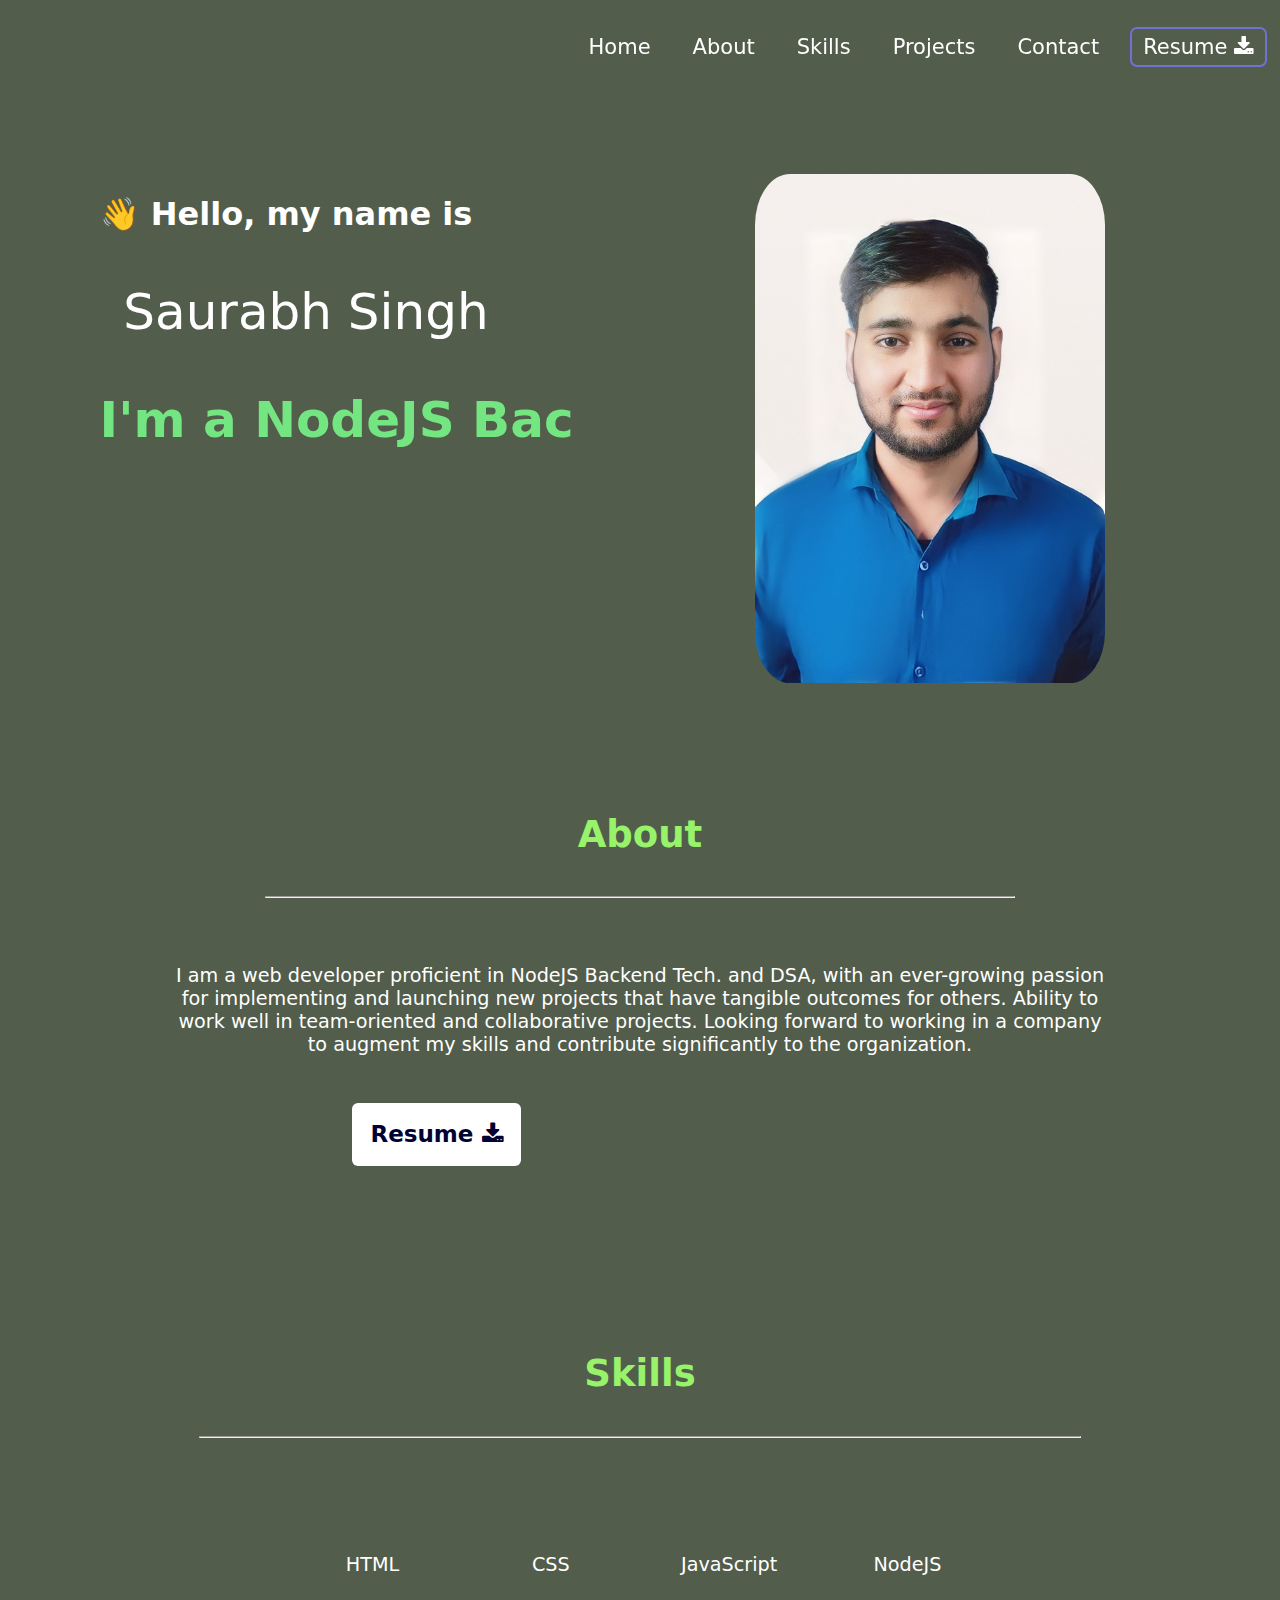
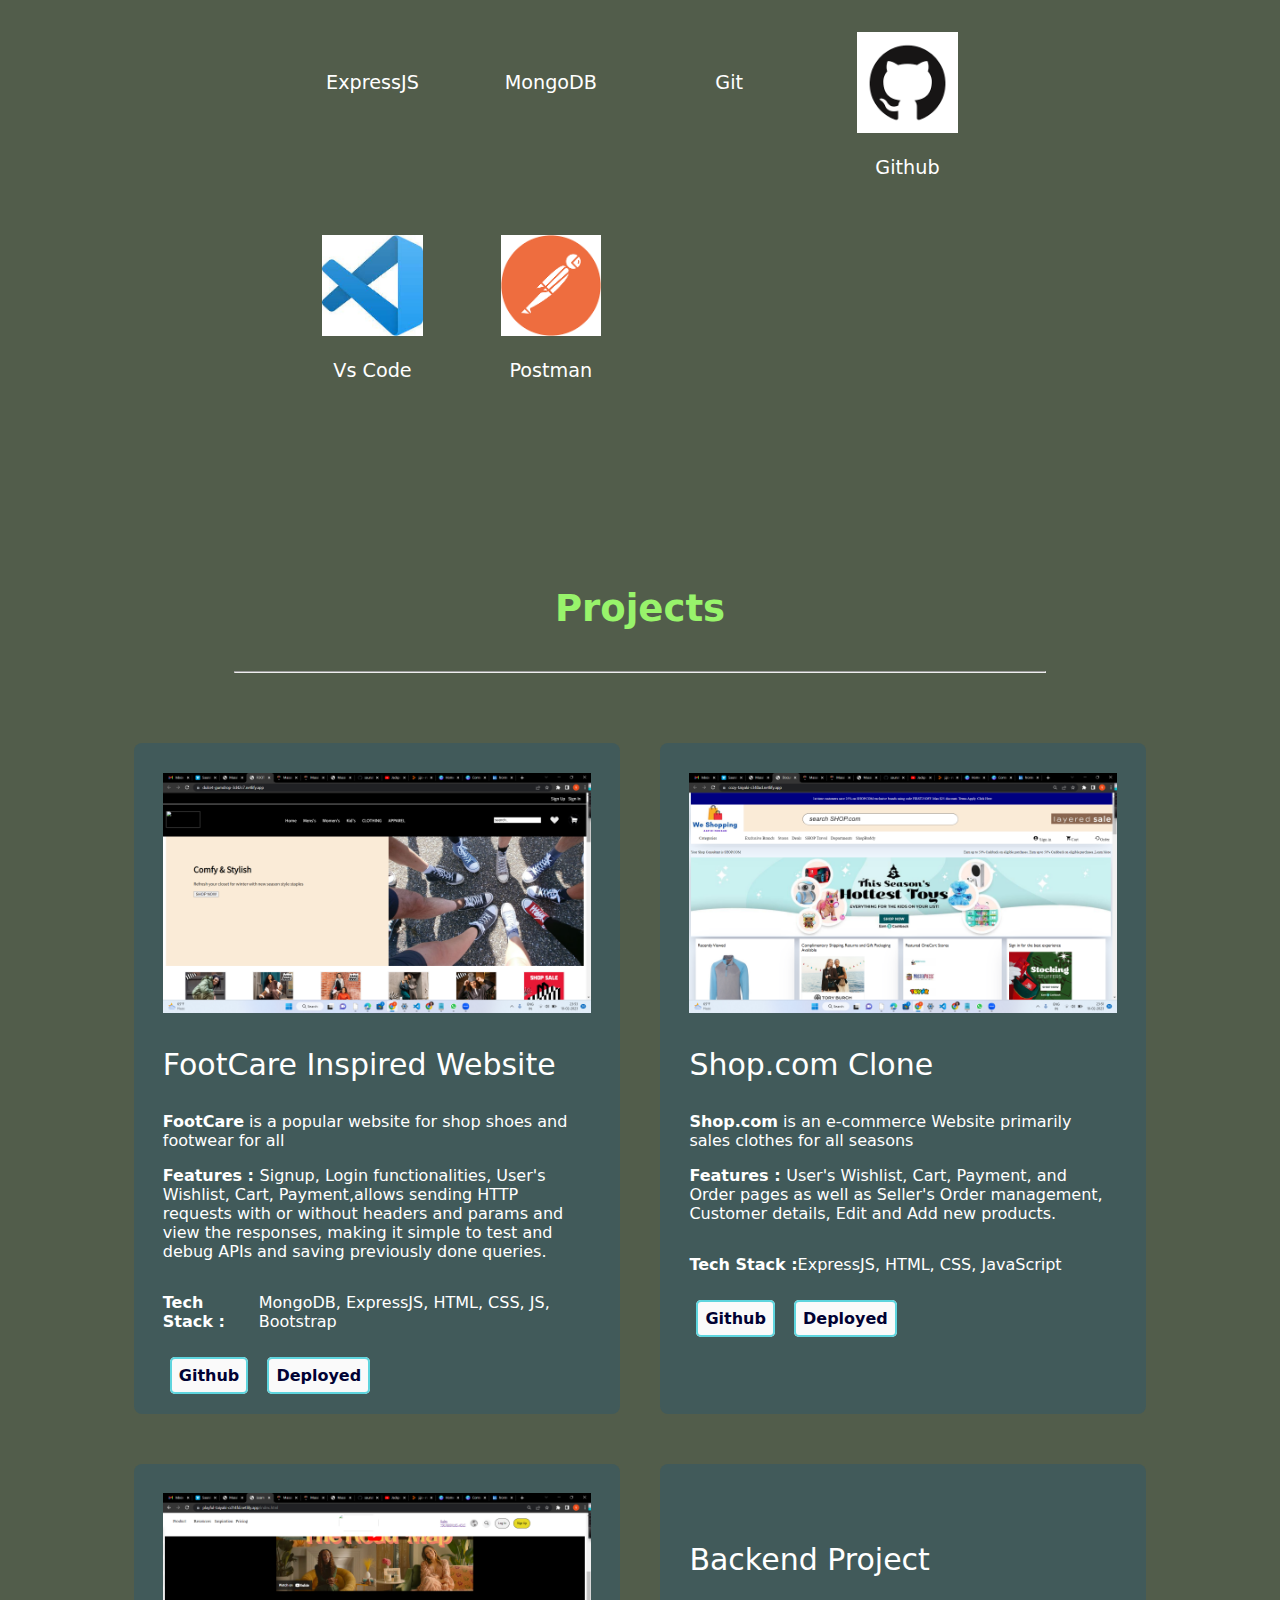
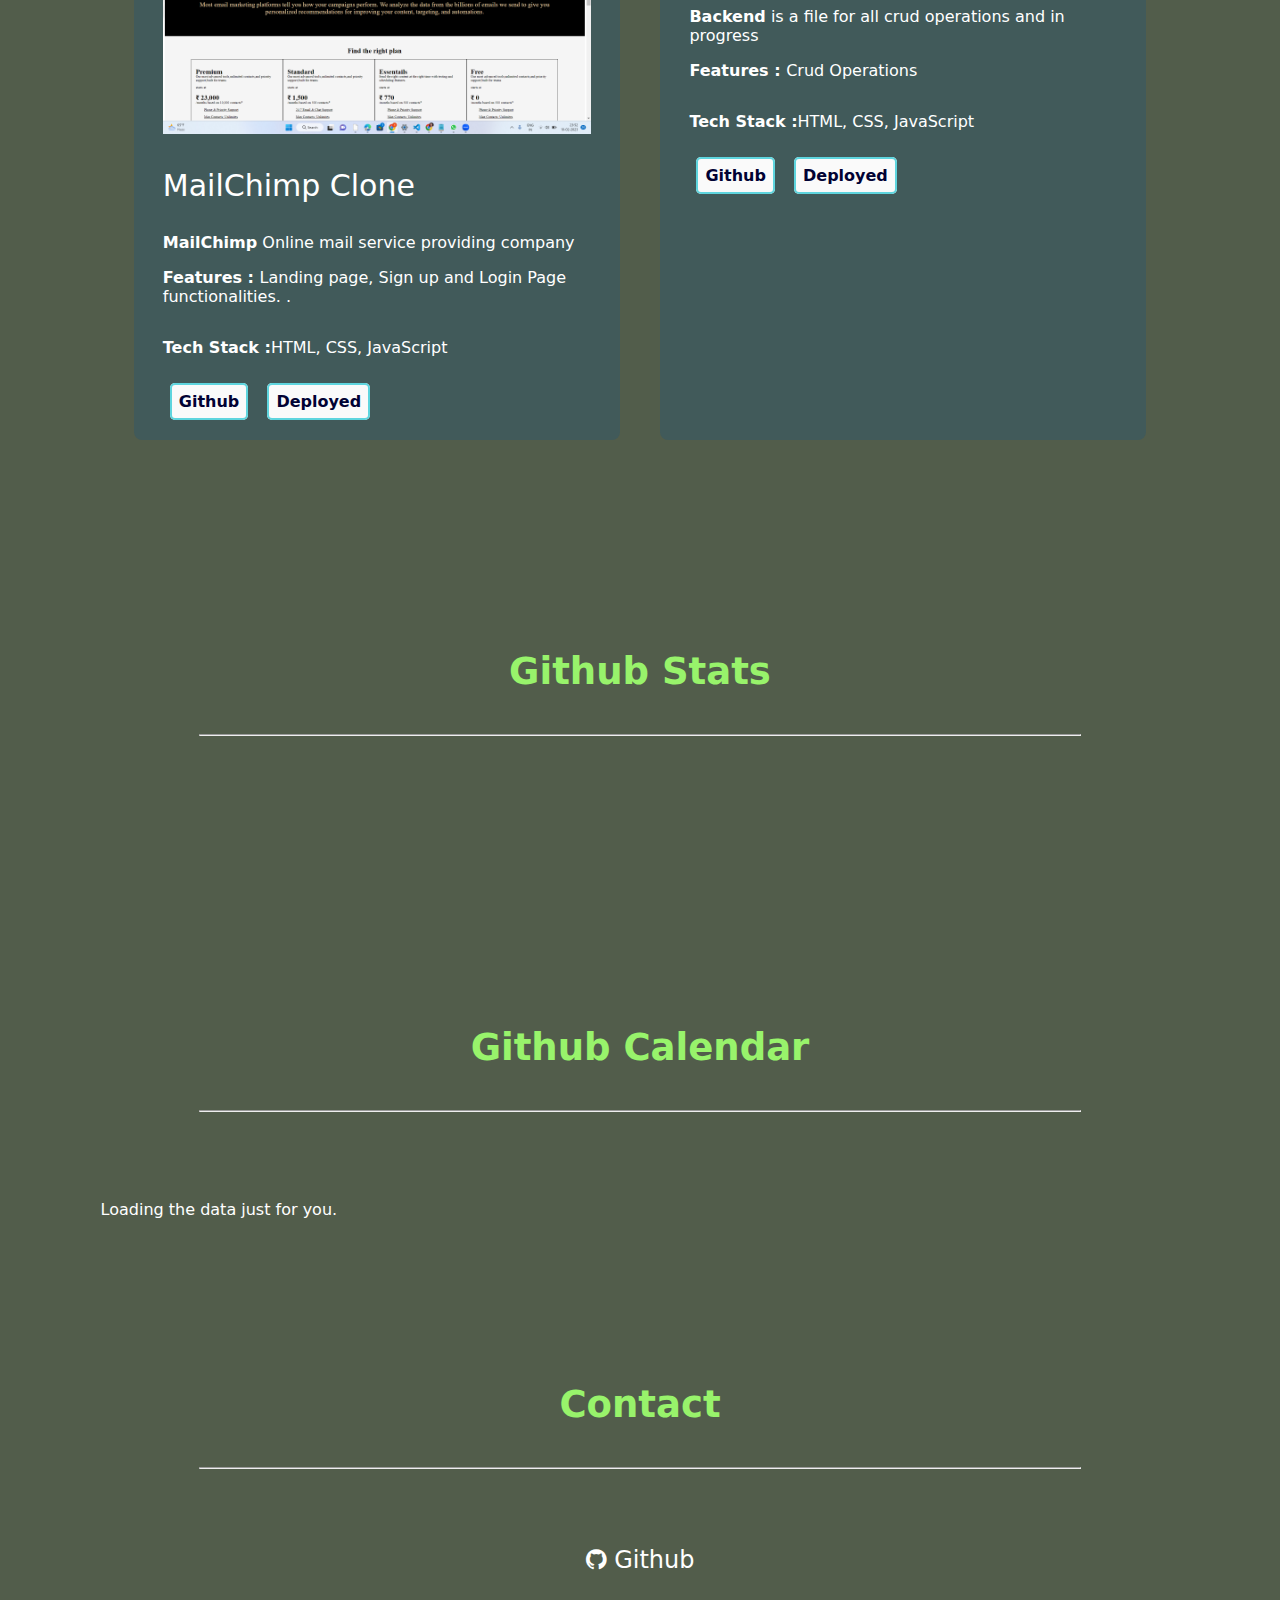
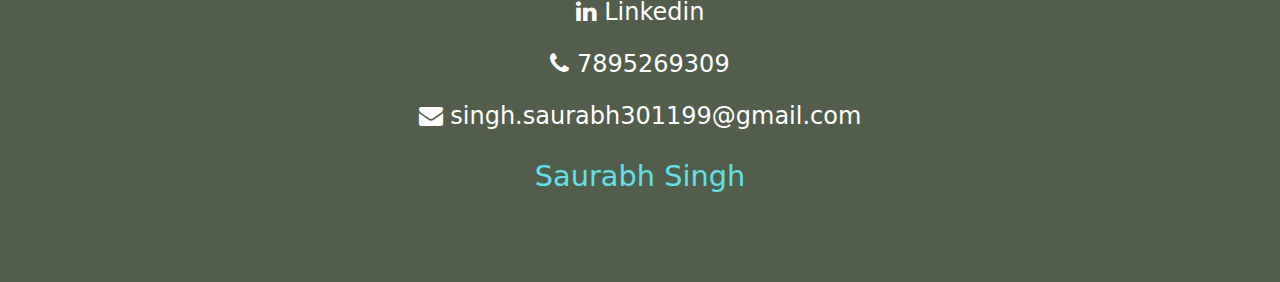
==== portfolio/index.html @ 4426aba9 "portfolio" ====
<!DOCTYPE html>
<html lang="en">
<head>
    <meta charset="UTF-8">
    <meta http-equiv="X-UA-Compatible" content="IE=edge">
    <meta name="viewport" content="width=device-width, initial-scale=1.0">
    <title>Portfolio_Saurabh_Singh</title>
    <link rel="stylesheet" href="index.css">
    <link rel="stylesheet" href="https://cdnjs.cloudflare.com/ajax/libs/font-awesome/4.7.0/css/font-awesome.min.css">
    <script
    src="https://cdn.rawgit.com/IonicaBizau/github-calendar/gh-pages/dist/github-calendar.min.js"
  >
  </script>

  <link
  rel="stylesheet"
  href="https://unpkg.com/github-calendar@latest/dist/github-calendar-responsive.css"
/>
</head>
<body>
    <div id="mySidebar" class="sidebar">
        <a href="javascript:void(0)" class="closebtn" onclick="closeNav()">×</a>
       <div>
        <a href="#home" >Home</a>
        <a href="#about"  >About</a>
        <a href="#skills"  >Skills</a>
        <a href="#projects" >Projects</a>
        <a href="#contact"  >Contact</a>
        <a href="./resume/Saurabh_Singh_Resume.pdf"  download>Resume <i class="fa fa-download"></i></a>
    </div>
      </div>
      <div id="main">
        <button class="openbtn" onclick="openNav()">☰</button>  
     
    </div>


    <div id="nav-menu">       
<p class="name"> <Saurabh Singh /></p>     
        <div>
<a href="#home" class="nav-link home" >Home</a>
<a href="#about" class="nav-link about" >About</a>
<a href="#skills" class="nav-link skills" >Skills</a>
<a href="#projects" class="nav-link projects" >Projects</a>
<a href="#contact" class="nav-link contact" >Contact</a>
<a href="./resume/Saurabh_Singh_Resume.pdf" class="nav-link resume" id="resume-button-1" download>Resume <i class="fa fa-download"></i></a>

</div>
    </div>

<div id="width">

    <div id="home">
        <div>
<h1>👋 Hello, my name is </h1>
<p id="user-detail-name">Saurabh Singh</p>
<h1 id="demo"><span> I'm a </span><span id="demo1" ></span> </h1>
        </div>
     
        <img class="home-img" src="images/Saurabh_pic.jpg" alt="">
   
    </div>

<!-------------------------------- About Section ---------------------------------------->

    <div id="about" class="about section">

    <h2 class="mid">About</h2>
    <hr>
    <p id="user-detail-intro">I am a web developer proficient in
        NodeJS Backend Tech. and DSA, with an ever-growing passion for 
        implementing and launching new projects that have tangible outcomes for others.
    Ability to work well in team-oriented and collaborative projects. Looking
        forward to working in a company to augment my skills and
        contribute significantly to the organization.
        </p>
    <!-- In my free time, I enjoy listening to podcasts, and read about indian mythology. Other than that, I love dancing, music and travelling. -->
<div id="aboutflex">
    <a href="./resume/Saurabh_Singh_Resume.pdf"  id="resume-button-2"  download>Resume <i class="fa fa-download"></i></a>
   
<div id="con">
    
    <a target="_blank" href="https://www.linkedin.com/in/saurabh-singh-192613257/"><img src="https://cdn-icons-png.flaticon.com/512/174/174857.png" alt=""></a>
   <a target="_blank" href="https://github.com/saurabhsingh457"> <img src="https://github.githubassets.com/images/modules/logos_page/GitHub-Mark.png" alt=""></a>
    <a target="_blank" href="mailto:singh.saurabh301199@gmail.com"><img src="https://w7.pngwing.com/pngs/105/439/png-transparent-white-and-blue-message-icon-illustration-email-computer-icons-symbol-message-inbox-by-gmail-envelope-miscellaneous-blue-angle-thumbnail.png" alt=""></a>
</div>

</div>
</div>


<!-------------------------------- Skills Section ---------------------------------------->


   <div id="skills">
    <h2 class="mid">Skills</h2>
    <hr>
    <div id="grid">
        
    <div class="skills-card">
        <img  class="skills-card-img" src="https://cdn.jsdelivr.net/gh/devicons/devicon/icons/html5/html5-original.svg" alt="">
        <p class="skills-card-name">HTML</p>
    </div>
    <div class="skills-card">
        <img  class="skills-card-img" src="https://cdn.jsdelivr.net/gh/devicons/devicon/icons/css3/css3-original.svg" alt="">
        <p class="skills-card-name">CSS</p>
    </div>
    <div class="skills-card">
        <img  class="skills-card-img" src="https://cdn.jsdelivr.net/gh/devicons/devicon/icons/javascript/javascript-original.svg" alt="">
        <p class="skills-card-name">JavaScript</p>
    </div>
    <div class="skills-card">
        <img  class="skills-card-img" src="https://chiranjeev-thapliyal.vercel.app/svg/nodejs.svg" alt="">
        <p class="skills-card-name">NodeJS</p>
    </div>
    <div class="skills-card">
        <img  class="skills-card-img" src="https://rohithanss.github.io/skills/expressJs.png" alt="">
        <p class="skills-card-name">ExpressJS</p>
    </div>
    <div class="skills-card">
        <img  class="skills-card-img" src="https://chiranjeev-thapliyal.vercel.app/svg/mongodb.svg" alt="">
        <p class="skills-card-name">MongoDB</p>
    </div>
    <!-- <div class="skills-card">
        <img  class="skills-card-img" src="https://assets.stickpng.com/thumbs/584830b5cef1014c0b5e4a9c.png" alt="">
        
        <p class="skills-card-name">Redis</p>
    </div> -->
    <div class="skills-card">
        <img  class="skills-card-img" src="https://chiranjeev-thapliyal.vercel.app/svg/git.svg" alt="">
        <p class="skills-card-name">Git</p>
    </div>
    <div class="skills-card">
        <img  class="skills-card-img" src="[data-uri]" alt="">
        <p class="skills-card-name">Github</p>
    </div>
    <div class="skills-card">
        <img  class="skills-card-img" src="[data-uri]" alt="">
        <p class="skills-card-name">Vs Code</p>
    </div>
    <div class="skills-card">
        <img  class="skills-card-img" src="[data-uri]" alt="">
        <p class="skills-card-name">Postman</p>
    </div>

   </div> 
</div>

<!-------------------------------- Project Section ---------------------------------------->

   <div id="projects">

    <h2 class="mid">Projects</h2>
    <hr>
    <div>

<div class="project-card" >
      
        <img src="images/footcare.png" alt="">
        <p class="project-title">FootCare Inspired Website</p>
        <div class="project-description"> 
           <p> <b>FootCare</b> is a popular website for shop shoes and footwear for all </p>
           <p><b> Features : </b> Signup, Login functionalities,  User's Wishlist, Cart, Payment,allows sending HTTP requests with or without headers and params and view the responses, making it simple to test and debug APIs and saving previously done queries. </p>
        </div>
        <div class="techstack">
            <p><b>Tech Stack : </b>  </p>
        <p class="project-tech-stack"> MongoDB, ExpressJS, HTML, CSS, JS, Bootstrap</p>
    </div>
    <div class="projectlinks">
        <br>
        <a target="_blank" href="https://github.com/saurabhsingh457/nonchalant-angle-7651/tree/main/Frontend" class="project-github-link">Github</a>
        <a target="_blank" href="https://cozy-taiyaki-c340ad.netlify.app" class="project-deployed-link">Deployed</a>
    </div>
    </div>

    <div class="project-card" >
        <img src="images/shop.com.png" alt="">
        <p class="project-title">Shop.com Clone</p>
        <div class="project-description"> 
           <p> <b>Shop.com</b>  is an e-commerce Website primarily sales clothes for all seasons</p>
           <p><b> Features : </b> User's Wishlist, Cart, Payment, and Order pages as well as Seller's Order management, Customer details, Edit and Add new products.</p>
        </div>
        <div class="techstack">
            <p><b>Tech Stack : </b>  </p>
        <p class="project-tech-stack">  ExpressJS, HTML, CSS, JavaScript</p>
       
    </div>
    <div class="projectlinks">
        <br>
        <a target="_blank" href="https://github.com/saurabhsingh457/jolly-business-4486-" class="project-github-link">Github</a>
        <a target="_blank" href="https://cozy-taiyaki-c340ad.netlify.app" class="project-deployed-link">Deployed</a>
    </div>
    </div>

    <div class="project-card" >
        <img src="images/mailchimp.png" alt="">
        <p class="project-title">MailChimp Clone </p>
        <div class="project-description"> 
            <p> <b> MailChimp</b> Online mail service providing company </p>
            <p><b> Features : </b> Landing page, Sign up and Login Page functionalities.
                .</p>
         </div>
        <div class="techstack">
            <p><b>Tech Stack :</b></p>
        <p class="project-tech-stack">HTML, CSS, JavaScript</p>
    
    </div>
    <div class="projectlinks">
        <br>
        <a target="_blank" href="https://github.com/saurabhsingh457/squeamish-territory-6213/tree/day5/Day-5" class="project-github-link">Github</a>
        <a target="_blank" href="https://playful-taiyaki-cd14fd.netlify.app" class="project-deployed-link">Deployed</a>
    </div>
    </div>

    <div class="project-card" >
        <img src="" alt="">
        <p class="project-title">Backend Project </p>
        <div class="project-description"> 
            <p> <b> Backend</b> is a file for all crud operations and in progress</p>
            <p><b> Features : </b> Crud Operations</p>
         </div>
        <div class="techstack">
            <p><b>Tech Stack : </b>  </p>
        <p class="project-tech-stack">HTML, CSS, JavaScript</p>
      
    </div>
    <div class="projectlinks">
        <br>
        <a target="_blank"  href="https://github.com/saurabhsingh457/ProjectBackend" class="project-github-link">Github</a>
        <a target="_blank" href="doubtful-yak-stole.cyclic.app" class="project-deployed-link">Deployed</a>
    </div>
    </div>

</div>
   </div>

<!-------------------------------- Github Section ---------------------------------------->

   <div id="stats">
    <h2 class="mid">Github Stats</h2>
    <hr>
<div>
<img  id="github-top-langs" src="https://github-readme-stats.vercel.app/api/top-langs/?username=saurabhsingh457&lans-count=4" alt="">

<div id="statsimg">
<img id="github-stats-card" src="https://github-readme-stats.vercel.app/api?username=saurabhsingh457&show_icons=true&locale=en" alt="">
<img  id="github-streak-stats" src="https://github-readme-streak-stats.herokuapp.com?user=saurabhsingh457&" alt="">
</div>

</div>
   </div>

   <div id="calendar">
    <h2 class="mid">Github Calendar</h2>
    <hr>
    <div  class="react-activity-calendar calendar">
        <!-- Loading stuff -->
        Loading the data just for you.
    </div>
</div>





<!-------------------------------- Contact Section ---------------------------------------->

   <div id="contact">

    <h2 class="mid">Contact</h2>
    <hr>
 
     
    <div class="contactflex">
     
      <a target="_blank" id="contact-github" href="https://github.com/saurabhsingh457"><p>  <i class="fa fa-github"></i> Github</p></a>
    </div>
    <div class="contactflex">
     
       <a target="_blank"  id="contact-linkedin" href="https://www.linkedin.com/in/saurabh-singh-192613257/"><p> <i class="fa fa-linkedin"></i> Linkedin</p></a>
    </div>
    <div class="contactflex">
     
     <a href=""> <p id="contact-phone"><i class="fa fa-phone"></i> 7895269309</p></a>
    </div>
    <div class="contactflex">  
         <a href="sendto:singh.saurabh301199@gmail.com" target="_blank"  id="contact-email"><p><i class="fa fa-envelope"></i> singh.saurabh301199@gmail.com</p></a>
    </div>
    <p class="name"> Saurabh Singh </p> 
   </div>

</div>

</body>
</html>
<script src="index.js"></script>
---- portfolio/index.css ----
body{
    color: white;
    margin: 0px;
    background-color: #525d4b;
    font-family: system-ui, -apple-system, BlinkMacSystemFont, "Segoe UI", Roboto,
      Oxygen, Ubuntu, Cantarell, "Open Sans", "Helvetica Neue", sans-serif;
  }
  
  #width {
    margin: 7%;
  }
  
  #nav-menu{
    display: flex;
    justify-content: space-between;
    position: sticky;
    top: 0px;
    transition: all 0.5s ease-out;
    padding: 3px;
    max-width: 100%;
    z-index: 3;
  }
  #resume-button-1 {
    border-radius: 7px;
    border: 2px solid rgb(113, 113, 211);
  }
  .nav-colored {
    background-color: rgb(80, 110, 110);
    width: 100%;
    z-index: 2;
  }
  
  #nav-menu > div {
    display: flex;
  vertical-align: middle;
  align-items: center;
  }
  
  .name {
    color: rgb(94, 226, 233);
    font-size: larger;
  }
  
  #nav-menu > div > a {
    padding: 6px 11px;
    font-size: 21px;
    margin: 4px 10px;
    color: white;
    text-decoration: none;
  }
  
  .nav-link:hover {
    background-color: rgb(86, 157, 157);
    border-radius: 5px;
    cursor: pointer;
  }
  
  #home {
    padding: 10px;
    display: flex;
    justify-content: space-between;
    height: max-content;
    overflow: hidden;
  }
  
  #home>img{
    width: 350px;
    margin: 0% 7%;
    border-radius: 10%;
    transition:transform .6s;
  top: 30%;
  left: 50%;
  
  }
  
  #home>img:hover{
    transform: scale(1.05);
  }
  
  #user-detail-name{
    justify-content: center;
    font-size: 50px;
    padding-left: 5%;
  }
  
  
  hr{
    width: 80%;
    margin-bottom: 7%;
  }
  
  #demo {
    color: rgb(115, 230, 130);
    font-size: 50px;
    margin: 5% 0%;
  }
  
  #resume-button-2{
    background-color: white;
    font-weight: bolder;
    font-size: larger;
   text-decoration: none;
    border-radius: 6px;
    padding: 2% 2%;
    color: #010234;
  }
  
  #resume-button-2:hover,#resume-button-1:hover {
    background-color: #75d9f1;
    border-radius: 7px;
    color: rgb(15, 15, 71);
    cursor: pointer;
  }
  
  #con > a >* {
    width: 36px;
    margin: 26px 8px 0px 8px;
  }
  
  #con {
    display: flex;
    justify-content: space-between;
  }
  
  #about {
   
    width: 85%;
    font-size: larger;
    display: block;
    margin: 10% auto;
   text-align: center;
   margin-bottom: 16%;
  }
  
  #aboutflex{
   display: flex;
   justify-content: space-around;
   margin-top: 5%;
  }
  
  #grid {
    display: grid;
    grid-template-columns: repeat(4, 1fr);
    gap: 9% 8%;
    width: 60%; 
    justify-content: center;
    margin: auto;
  }
  
  #grid>div{
    vertical-align: middle;
  text-align: center;
  transition:transform .2s;
  
  }
  
  #grid>div:hover{
    transform: scale(1.2);
  }
  
  #grid p{
  font-size: larger; 
  }
  
  #grid img {
    width: 80%;
  }
  
  .mid {
    display: flex;
    justify-content: center;
    font-size: 37px;
    color: rgb(152, 243, 107);;
    padding: 10px;
  }
  
  #projects{
    margin: 250px 4%;
  }
  
  #projects>div{
    display: grid;
  grid-template-columns: repeat(2,1fr);
  gap: 4%;
  }
  
  .project-card{
    background-color: rgb(65, 90, 90);
    padding: 6%;
    border-radius: 8px;
  }
  
  .project-card>img{
    width: 100%;
  }
  
  .project-card *:hover{
    color:rgb(101, 245, 233)
  }
  .project-title{
    font-size: 30px;
  }
  
  .techstack{
    display: flex;
  }
  
  .project-tech-stack{
  color: white;
  
  }
  .flex{
    display: flex;
    justify-content: space-around;  
  }
  
  .flex img{
  width: 40%;
  border-radius: 3%;
  margin-left: 0%;
  }
  
  
  .projectlinks>a{
    text-decoration: none;
    color:#010234; 
    font-weight: bolder;
    border: 2px solid rgb(94, 213, 222);
    padding: 7px;
    border-radius: 5px;
  margin: 7px;
  background-color: rgb(250, 250, 250);
  
  }
  
  .projectlinks>a:hover{
  
    background-color: rgb(18, 44, 67);
  color: white;
  }
  
  #stats>div{
    display: flex;
    margin-left: 5%;
    margin-bottom: 15%;
  }
  #stats img{
    width: 67%;
    transition:transform .3s;
  }
  #statsimg>img{
  width: 85%;
  margin-left: 5%;
  }
  #stats img:hover{
    transform: scale(1.1);
  }
  
  
  .calendar{
    padding: 1%;
  }
  
  #contact{
  color: white;
  display: block;
  margin: auto;
  margin-top: 13%;
  text-align: center;
  font-size:x-large;
  }
  
  
  .contactflex>*{
    text-decoration: none;
    color: white;
    
    /* transition: width 2s; */
  }
  .contactflex>*:hover{
  color: aqua;
  }
  /* -------------humburger----------------*/
  .sidebar {
    height: 100%;
    width: 0;
    position: fixed;
    z-index: 1;
    top: 0;
    left: 0;
    background-color: #87d66f;
    overflow-x: hidden;
    transition: 0.5s;
    padding-top: 60px;
  }
  
  .sidebar a {
    padding: 8px 8px 8px 32px;
    text-decoration: none;
    font-size:x-large;
    font-weight: bold;
    color: white;
    display: block;
    transition: 0.3s;
  }
  .sidebar>div{
    margin-top: 51px;
  }
  .sidebar a:hover {
    color: rgb(19, 19, 87);
  }
  
  .sidebar .closebtn {
    position: absolute;
    top: 0;
    right: 25px;
    font-size: 36px;
    margin-left: 50px;
  }
  
  .openbtn {
    font-size: 20px;
    cursor: pointer;
    background-color:rgb(144, 230, 236);
    color: rgb(13, 20, 90);
    padding: 10px 15px;
    border: none;
  display: none;
  }
  
  .openbtn:hover {
    background-color: rgb(148, 244, 147);
  }
  
  #main {
   
    padding: 10px;
  
    position: sticky;
    top: 0px;
    transition: all 0.5s ease-out;
     z-index: 3;
  }
  
  
  
  @media only screen and (max-width: 670px) {
    .sidebar {padding-top: 15px;}
    .sidebar a {font-size: 18px;}
    #user-detail-name{
      font-size: 25px;
    }
    #home h1{
      font-size: 25px;
    }
  
  #nav-menu>div{
    display: none;
  }
  .openbtn{
    display: block;
  }
  #resume-button-1{
  border: none;
  color: #080947;
  background-color: white;
  }
  .name {
    display: block;
    right:0;
  }
  }
  
  @media only screen and (max-width: 900px) {
    #user-detail-name{
      font-size: 30px;
    }
    #home h1{
      font-size: 30px;
    }
    #width {
      margin: 4%;
    }
   .name {
      display: none;
    }
    #nav-menu>div{
      right: 0;
      left: initial;
    }
    #nav-menu > div {
    margin-left: auto;
      margin-right: auto;
  
    }
  
    #projects>div{
    grid-template-columns: repeat(1,1fr);
    gap: 2%;
    }
    .project-title{
      font-size: 25px;
    }
    #home{
   flex-direction: column;
   padding-left: 60px;
   margin: auto;
   text-align: center;
   justify-content: center;
    }
    #home>img{
      display: block;
      margin-left: auto;
      margin-right: auto;
      width: 50%;
    }
    #stats>div{
    flex-direction: column;
    }
  #stats>div>img{
    margin-left: 13%;
    margin-bottom: 3%;
  }
  #grid {
  
    grid-template-columns: repeat(3, 1fr);
  }
  }
  
  
  @media only screen and (max-width: 1065px) and (min-width: 900px) {
    #home img{
      width: 320px;
      margin: 0% 4%;
    }
    #width{
      margin: 5%;
    }
  }
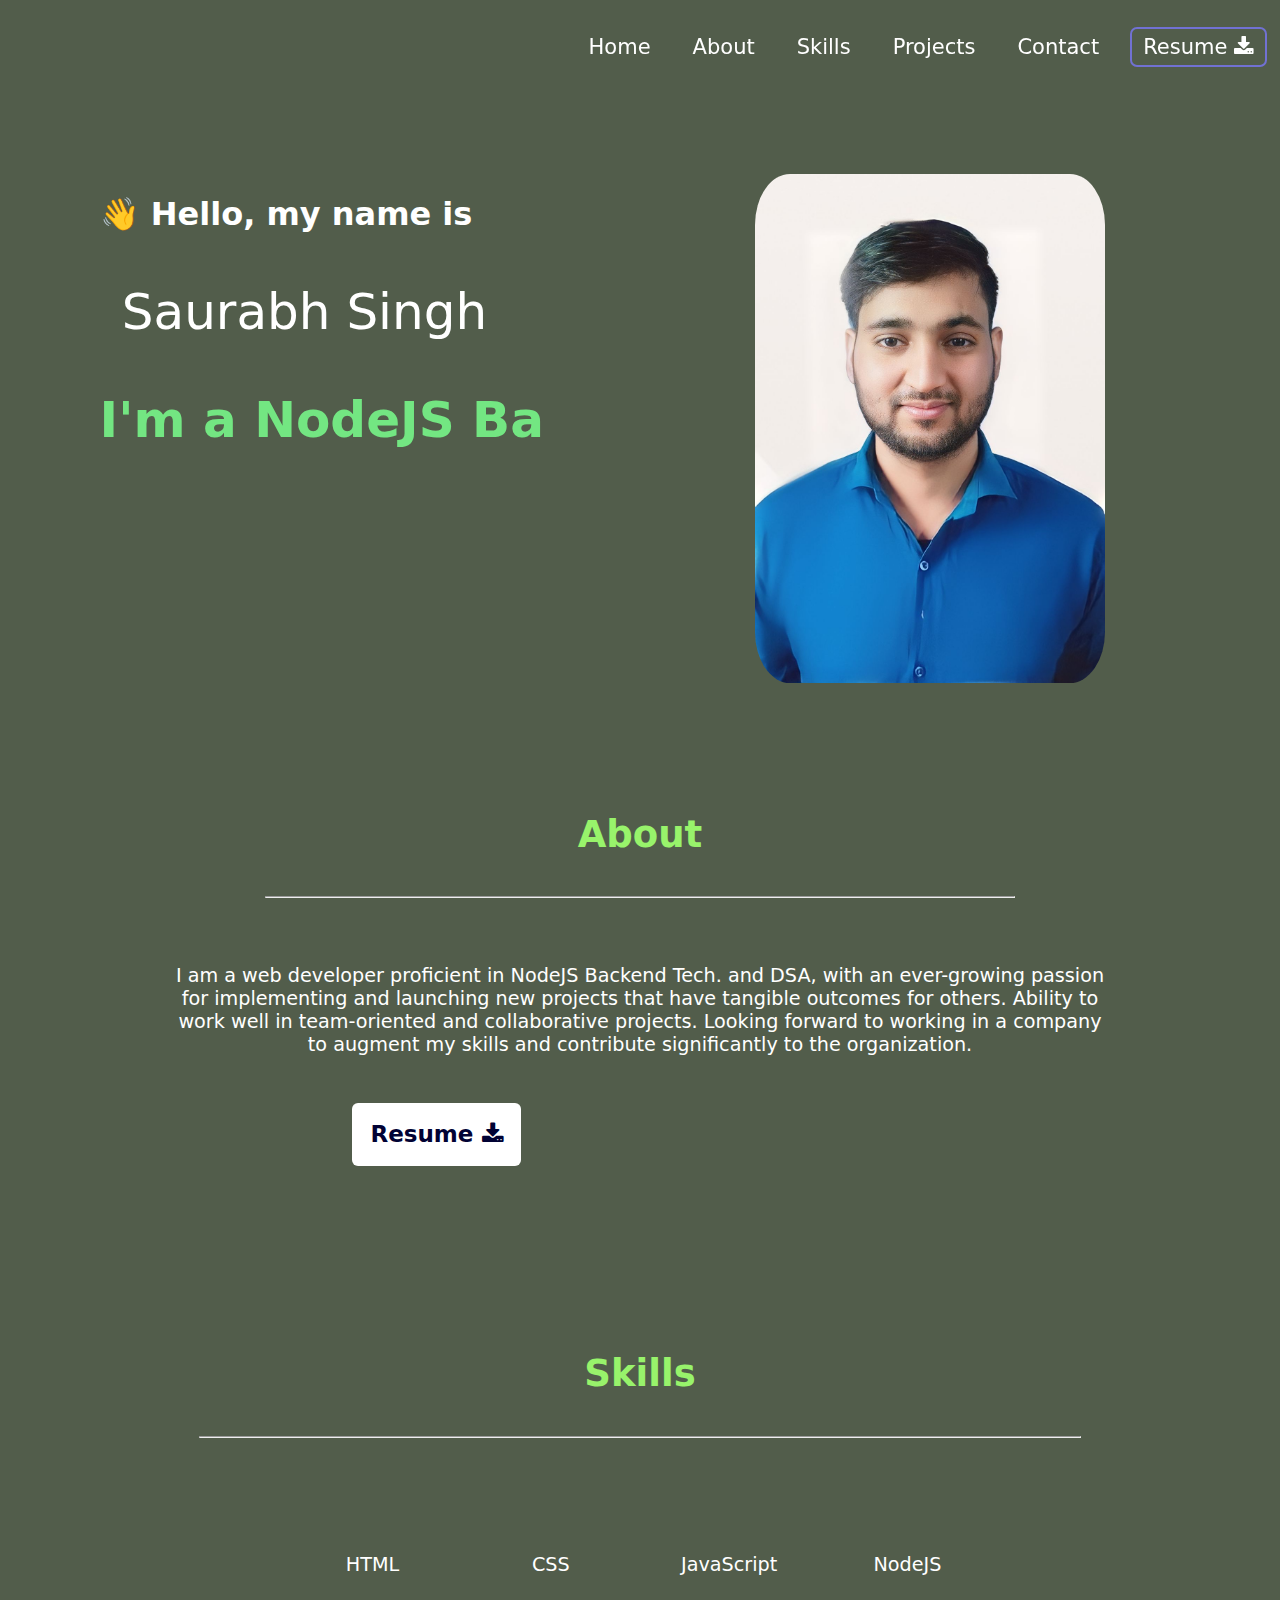
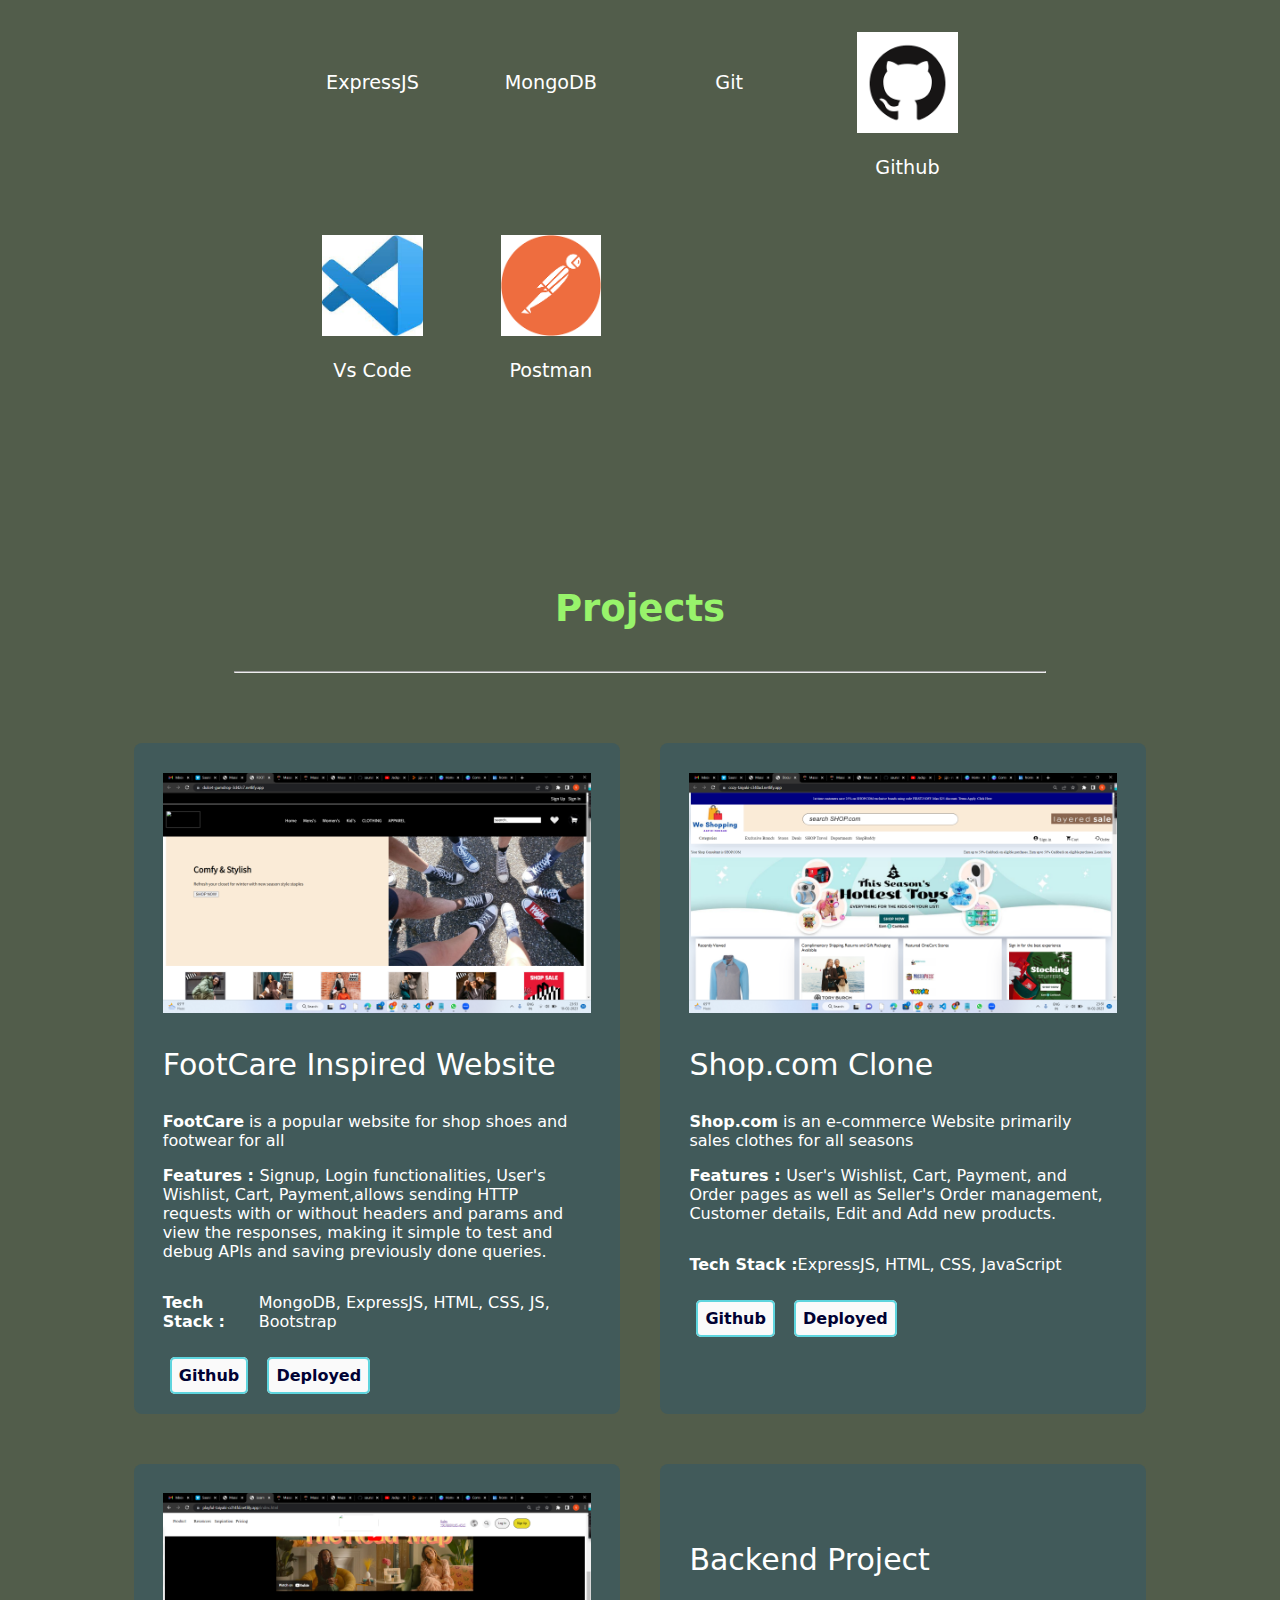
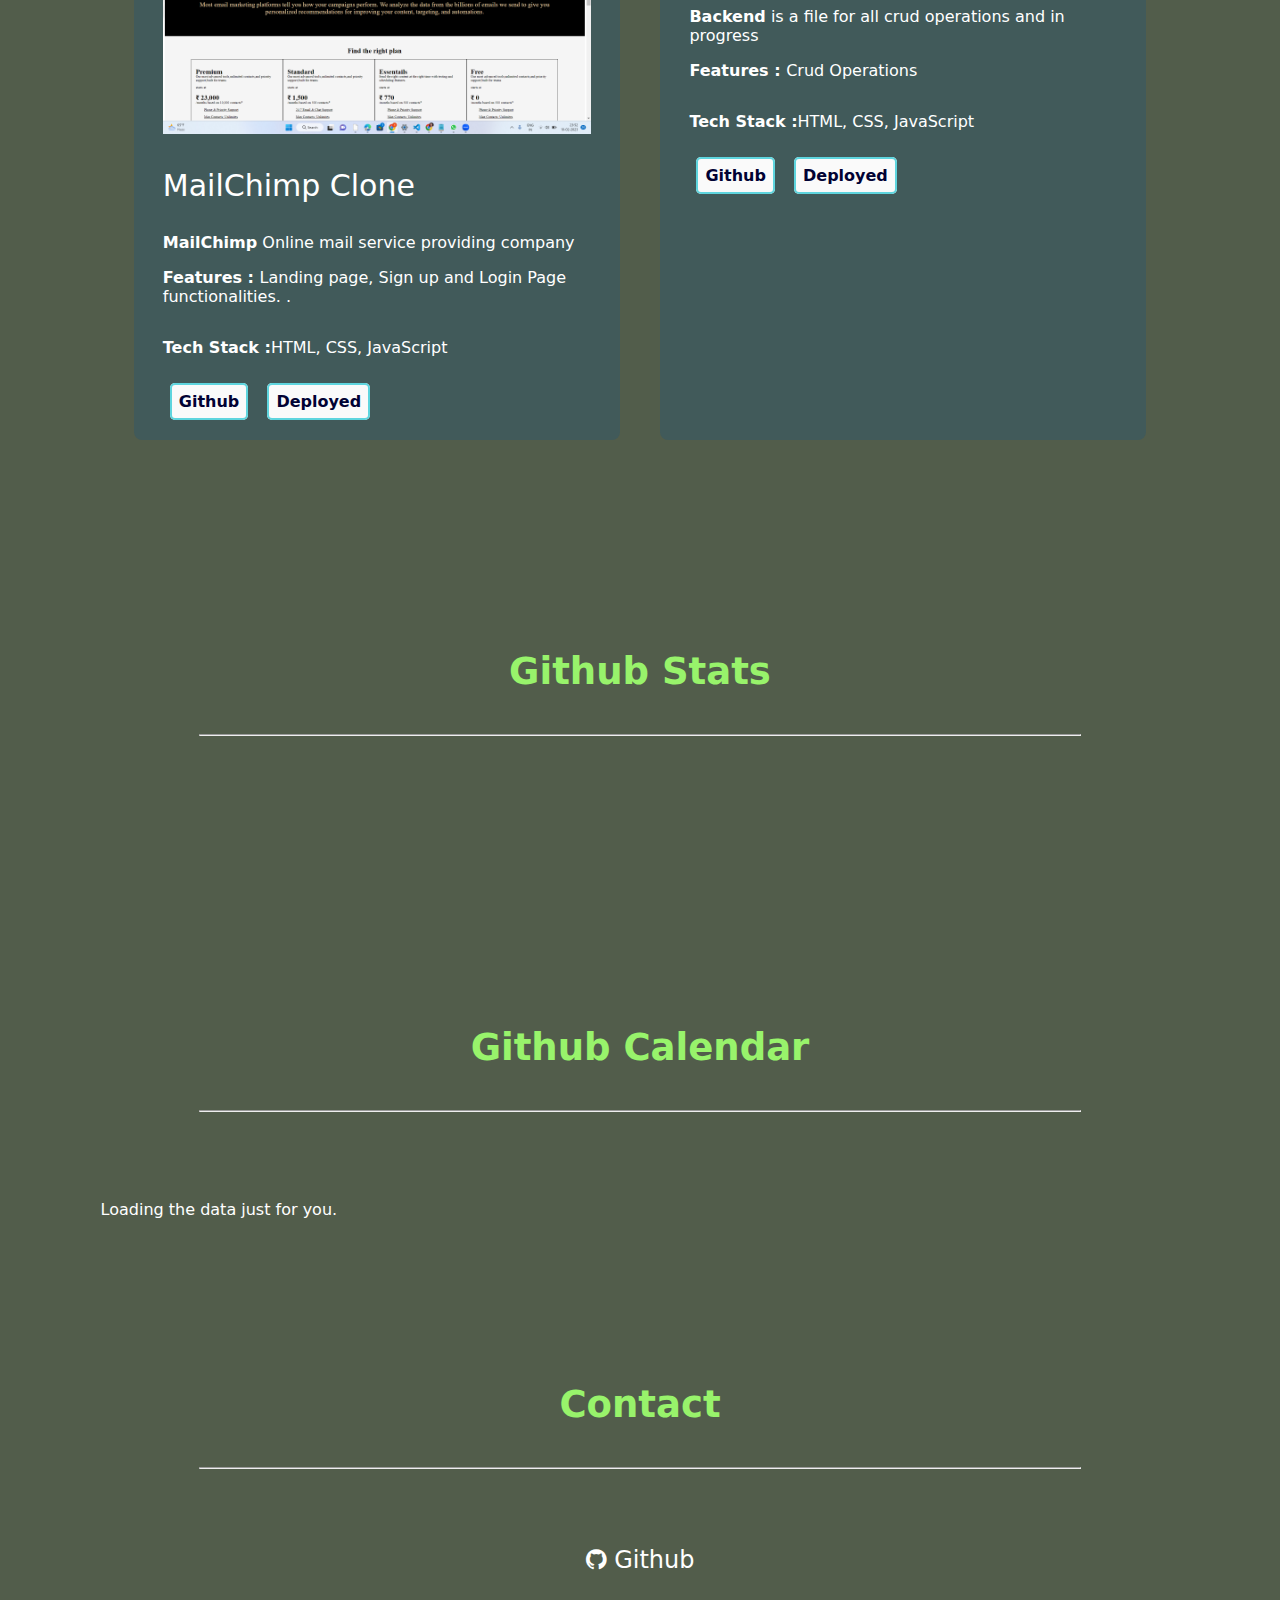
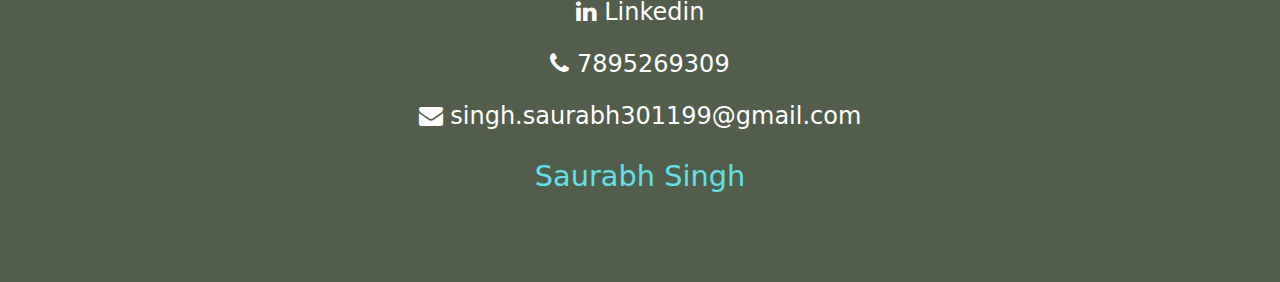
==== commit 7657b2b3: "portfolio ..." ====
--- a/portfolio/index.html
+++ b/portfolio/index.html
@@ -16,6 +16,7 @@
   rel="stylesheet"
   href="https://unpkg.com/github-calendar@latest/dist/github-calendar-responsive.css"
 />
+
 </head>
 <body>
     <div id="mySidebar" class="sidebar">
